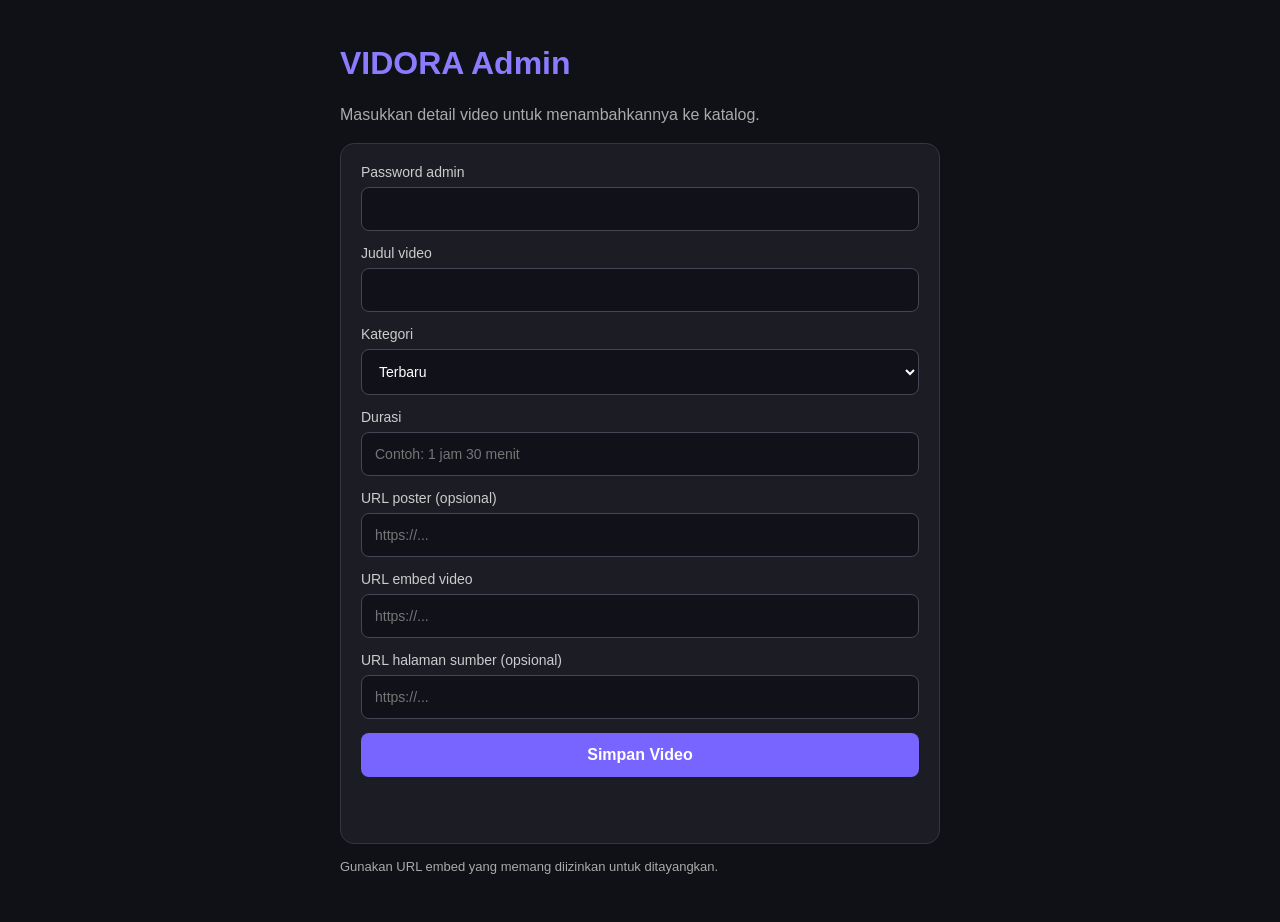
==== admin.html @ bb864c55 "Create admin.html" ====
<!DOCTYPE html><html lang="id">
<head>
  <meta charset="UTF-8">
  <meta name="viewport" content="width=device-width, initial-scale=1">
  <title>Admin | Vidora</title>
  <style>
    * { box-sizing: border-box; }
    body {
      margin: 0;
      padding: 20px;
      background: #101116;
      color: #f5f5f7;
      font-family: Arial, sans-serif;
    }
    main { max-width: 600px; margin: 25px auto; }
    h1 { color: #8b7cff; }
    p { color: #aaa; line-height: 1.5; }
    form {
      display: grid;
      gap: 14px;
      background: #1b1c24;
      padding: 20px;
      border-radius: 14px;
      border: 1px solid #333542;
    }
    label { font-size: 14px; color: #ccc; }
    input, select, button {
      width: 100%;
      padding: 13px;
      border-radius: 8px;
      border: 1px solid #444653;
      font: inherit;
    }
    input, select {
      background: #111219;
      color: white;
      margin-top: 7px;
    }
    button {
      background: #7865ff;
      color: white;
      font-weight: bold;
      border: 0;
      cursor: pointer;
    }
    #status { white-space: pre-wrap; }
    .hint { font-size: 13px; }
  </style>
</head>
<body>
<main>
  <h1>VIDORA Admin</h1>
  <p>Masukkan detail video untuk menambahkannya ke katalog.</p>  <form id="videoForm">
    <label>Password admin
      <input id="password" type="password"
        autocomplete="current-password" required>
    </label><label>Judul video
  <input id="title" required maxlength="200">
</label>

<label>Kategori
  <select id="category">
    <option>Terbaru</option>
    <option>Film</option>
    <option>Drama</option>
    <option>Anime</option>
    <option>Lainnya</option>
  </select>
</label>

<label>Durasi
  <input id="duration" placeholder="Contoh: 1 jam 30 menit">
</label>

<label>URL poster (opsional)
  <input id="poster" type="url" placeholder="https://...">
</label>

<label>URL embed video
  <input id="embedUrl" type="url"
    placeholder="https://..." required>
</label>

<label>URL halaman sumber (opsional)
  <input id="pageUrl" type="url" placeholder="https://...">
</label>

<button type="submit">Simpan Video</button>
<p id="status" role="status"></p>

  </form>  <p class="hint">
    Gunakan URL embed yang memang diizinkan untuk ditayangkan.
  </p>
</main><script>
const form = document.getElementById("videoForm");
const statusBox = document.getElementById("status");

form.addEventListener("submit", async (event) => {
  event.preventDefault();

  const password = document.getElementById("password").value;
  const data = {
    title: document.getElementById("title").value.trim(),
    category: document.getElementById("category").value,
    duration: document.getElementById("duration").value.trim(),
    poster: document.getElementById("poster").value.trim(),
    embedUrl: document.getElementById("embedUrl").value.trim(),
    pageUrl: document.getElementById("pageUrl").value.trim()
  };

  statusBox.textContent = "Menyimpan video...";

  try {
    const response = await fetch("/api/admin/video", {
      method: "POST",
      headers: {
        "Content-Type": "application/json",
        "Authorization": "Bearer " + password
      },
      body: JSON.stringify(data)
    });

    const result = await response.json();

    if (!response.ok) {
      throw new Error(result.error || "Gagal menyimpan video");
    }

    statusBox.textContent = "Video berhasil ditambahkan!";
    form.reset();
  } catch (error) {
    statusBox.textContent = "Gagal: " + error.message;
  }
});
</script></body>
</html>
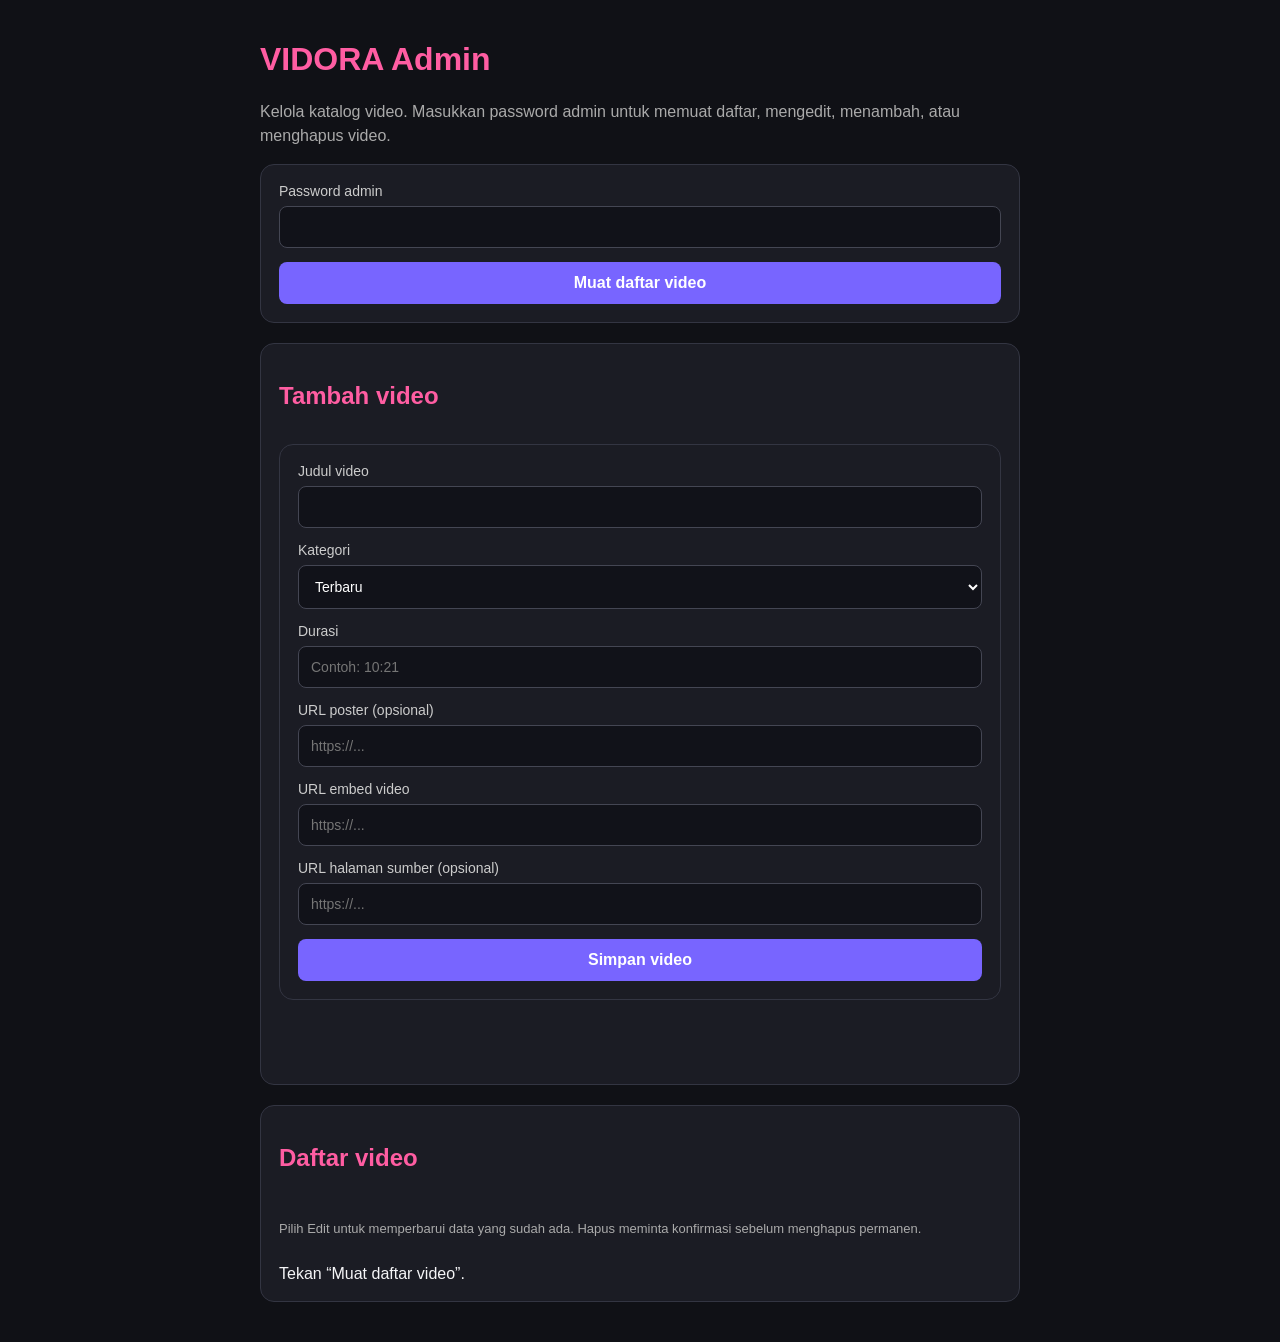
==== commit 1fbf1718: "Add admin video list edit and delete controls" ====
--- a/admin.html
+++ b/admin.html
@@ -1,48 +1,28 @@
-<!DOCTYPE html><html lang="id">
+<!DOCTYPE html>
+<html lang="id">
 <head>
   <meta charset="UTF-8">
   <meta name="viewport" content="width=device-width, initial-scale=1">
   <title>Admin | Vidora</title>
   <style>
     * { box-sizing: border-box; }
-    body {
-      margin: 0;
-      padding: 20px;
-      background: #101116;
-      color: #f5f5f7;
-      font-family: Arial, sans-serif;
-    }
-    main { max-width: 600px; margin: 25px auto; }
-    h1 { color: #8b7cff; }
+    body { margin: 0; padding: 20px; background: #101116; color: #f5f5f7; font-family: Arial, sans-serif; }
+    main { max-width: 760px; margin: 20px auto; }
+    h1, h2 { color: #ff5da2; }
     p { color: #aaa; line-height: 1.5; }
-    form {
-      display: grid;
-      gap: 14px;
-      background: #1b1c24;
-      padding: 20px;
-      border-radius: 14px;
-      border: 1px solid #333542;
-    }
-    label { font-size: 14px; color: #ccc; }
-    input, select, button {
-      width: 100%;
-      padding: 13px;
-      border-radius: 8px;
-      border: 1px solid #444653;
-      font: inherit;
-    }
-    input, select {
-      background: #111219;
-      color: white;
-      margin-top: 7px;
-    }
-    button {
-      background: #7865ff;
-      color: white;
-      font-weight: bold;
-      border: 0;
-      cursor: pointer;
-    }
+    form, .panel { display: grid; gap: 14px; background: #1b1c24; padding: 18px; border-radius: 14px; border: 1px solid #333542; margin-bottom: 20px; }
+    label { display: block; font-size: 14px; color: #ccc; }
+    input, select, button { width: 100%; padding: 12px; border-radius: 8px; border: 1px solid #444653; font: inherit; }
+    input, select { background: #111219; color: white; margin-top: 7px; }
+    button { background: #7865ff; color: white; font-weight: bold; border: 0; cursor: pointer; }
+    button.secondary { background: #343541; }
+    button.danger { background: #a72f4c; }
+    button:disabled { opacity: .6; cursor: wait; }
+    .video { padding: 14px 0; border-bottom: 1px solid #343541; }
+    .video:last-child { border-bottom: 0; }
+    .video strong { display: block; margin-bottom: 6px; overflow-wrap: anywhere; }
+    .meta { color: #aaa; font-size: 13px; margin-bottom: 10px; }
+    .actions { display: grid; grid-template-columns: 1fr 1fr; gap: 8px; }
     #status { white-space: pre-wrap; }
     .hint { font-size: 13px; }
   </style>
@@ -50,87 +30,202 @@
 <body>
 <main>
   <h1>VIDORA Admin</h1>
-  <p>Masukkan detail video untuk menambahkannya ke katalog.</p>  <form id="videoForm">
+  <p>Kelola katalog video. Masukkan password admin untuk memuat daftar, mengedit, menambah, atau menghapus video.</p>
+
+  <section class="panel">
     <label>Password admin
-      <input id="password" type="password"
-        autocomplete="current-password" required>
-    </label><label>Judul video
-  <input id="title" required maxlength="200">
-</label>
-
-<label>Kategori
-  <select id="category">
-    <option>Terbaru</option>
-    <option>Film</option>
-    <option>Drama</option>
-    <option>Anime</option>
-    <option>Lainnya</option>
-  </select>
-</label>
-
-<label>Durasi
-  <input id="duration" placeholder="Contoh: 1 jam 30 menit">
-</label>
-
-<label>URL poster (opsional)
-  <input id="poster" type="url" placeholder="https://...">
-</label>
-
-<label>URL embed video
-  <input id="embedUrl" type="url"
-    placeholder="https://..." required>
-</label>
-
-<label>URL halaman sumber (opsional)
-  <input id="pageUrl" type="url" placeholder="https://...">
-</label>
-
-<button type="submit">Simpan Video</button>
-<p id="status" role="status"></p>
-
-  </form>  <p class="hint">
-    Gunakan URL embed yang memang diizinkan untuk ditayangkan.
-  </p>
-</main><script>
-const form = document.getElementById("videoForm");
-const statusBox = document.getElementById("status");
+      <input id="password" type="password" autocomplete="current-password" required>
+    </label>
+    <button id="loadVideos" type="button">Muat daftar video</button>
+  </section>
+
+  <section class="panel">
+    <h2 id="formHeading">Tambah video</h2>
+    <form id="videoForm">
+      <label>Judul video
+        <input id="title" required maxlength="200">
+      </label>
+      <label>Kategori
+        <select id="category">
+          <option>Terbaru</option><option>Film</option><option>Drama</option><option>Anime</option><option>Lainnya</option>
+        </select>
+      </label>
+      <label>Durasi
+        <input id="duration" placeholder="Contoh: 10:21">
+      </label>
+      <label>URL poster (opsional)
+        <input id="poster" type="url" placeholder="https://...">
+      </label>
+      <label>URL embed video
+        <input id="embedUrl" type="url" placeholder="https://..." required>
+      </label>
+      <label>URL halaman sumber (opsional)
+        <input id="pageUrl" type="url" placeholder="https://...">
+      </label>
+      <button id="saveButton" type="submit">Simpan video</button>
+      <button id="cancelEdit" class="secondary" type="button" hidden>Batal edit</button>
+    </form>
+    <p id="status" role="status"></p>
+  </section>
+
+  <section class="panel">
+    <h2>Daftar video</h2>
+    <p class="hint">Pilih Edit untuk memperbarui data yang sudah ada. Hapus meminta konfirmasi sebelum menghapus permanen.</p>
+    <div id="videoList">Tekan “Muat daftar video”.</div>
+  </section>
+</main>
+<script>
+const $ = (id) => document.getElementById(id);
+const form = $("videoForm");
+const statusBox = $("status");
+let editingId = null;
+let videos = [];
+
+function authHeaders(json = false) {
+  const headers = { Authorization: "Bearer " + $("password").value };
+  if (json) headers["Content-Type"] = "application/json";
+  return headers;
+}
+
+function setStatus(message) { statusBox.textContent = message; }
+
+function resetForm() {
+  editingId = null;
+  form.reset();
+  $("formHeading").textContent = "Tambah video";
+  $("saveButton").textContent = "Simpan video";
+  $("cancelEdit").hidden = true;
+}
+
+async function loadVideos() {
+  if (!$("password").value) {
+    setStatus("Masukkan password admin dulu.");
+    return;
+  }
+  $("loadVideos").disabled = true;
+  $("videoList").textContent = "Memuat daftar video...";
+  try {
+    const response = await fetch("/api/videos", { cache: "no-store" });
+    if (!response.ok) throw new Error("Gagal mengambil daftar video.");
+    const data = await response.json();
+    videos = Array.isArray(data) ? data : (data.videos || data.results || []);
+    renderVideos();
+    setStatus("Daftar video dimuat: " + videos.length + " video.");
+  } catch (error) {
+    $("videoList").textContent = "Gagal memuat daftar video.";
+    setStatus(error.message);
+  } finally {
+    $("loadVideos").disabled = false;
+  }
+}
+
+function renderVideos() {
+  const list = $("videoList");
+  list.replaceChildren();
+  if (!videos.length) {
+    list.textContent = "Belum ada video.";
+    return;
+  }
+
+  for (const video of videos) {
+    const item = document.createElement("div");
+    item.className = "video";
+    const title = document.createElement("strong");
+    title.textContent = video.title || "Video tanpa judul";
+    const meta = document.createElement("div");
+    meta.className = "meta";
+    meta.textContent = "ID " + video.id + " · " + (video.category || "Terbaru");
+    const actions = document.createElement("div");
+    actions.className = "actions";
+
+    const edit = document.createElement("button");
+    edit.type = "button";
+    edit.className = "secondary";
+    edit.textContent = "Edit";
+    edit.addEventListener("click", () => startEdit(video));
+
+    const remove = document.createElement("button");
+    remove.type = "button";
+    remove.className = "danger";
+    remove.textContent = "Hapus";
+    remove.addEventListener("click", () => deleteVideo(video));
+
+    actions.append(edit, remove);
+    item.append(title, meta, actions);
+    list.append(item);
+  }
+}
+
+function startEdit(video) {
+  editingId = Number(video.id);
+  $("title").value = video.title || "";
+  $("category").value = video.category || "Terbaru";
+  $("duration").value = video.duration || "";
+  $("poster").value = video.poster || "";
+  $("embedUrl").value = video.embedUrl || video.embed_url || "";
+  $("pageUrl").value = video.pageUrl || video.page_url || "";
+  $("formHeading").textContent = "Edit video ID " + editingId;
+  $("saveButton").textContent = "Simpan perubahan";
+  $("cancelEdit").hidden = false;
+  setStatus("Mengedit video ID " + editingId + ". Perubahan belum disimpan.");
+  window.scrollTo({ top: 0, behavior: "smooth" });
+}
+
+async function deleteVideo(video) {
+  if (!confirm('Hapus video "' + (video.title || "tanpa judul") + '" (ID ' + video.id + ')? Tindakan ini tidak bisa dibatalkan.')) return;
+  try {
+    const response = await fetch("/api/admin/video?id=" + encodeURIComponent(video.id), {
+      method: "DELETE",
+      headers: authHeaders()
+    });
+    const result = await response.json();
+    if (!response.ok) throw new Error(result.error || "Gagal menghapus video.");
+    if (editingId === Number(video.id)) resetForm();
+    setStatus(result.message || "Video berhasil dihapus.");
+    await loadVideos();
+  } catch (error) {
+    setStatus("Gagal: " + error.message);
+  }
+}
+
+$("loadVideos").addEventListener("click", loadVideos);
+$("cancelEdit").addEventListener("click", () => {
+  resetForm();
+  setStatus("Edit dibatalkan.");
+});
 
 form.addEventListener("submit", async (event) => {
   event.preventDefault();
-
-  const password = document.getElementById("password").value;
   const data = {
-    title: document.getElementById("title").value.trim(),
-    category: document.getElementById("category").value,
-    duration: document.getElementById("duration").value.trim(),
-    poster: document.getElementById("poster").value.trim(),
-    embedUrl: document.getElementById("embedUrl").value.trim(),
-    pageUrl: document.getElementById("pageUrl").value.trim()
+    title: $("title").value.trim(),
+    category: $("category").value,
+    duration: $("duration").value.trim(),
+    poster: $("poster").value.trim(),
+    embedUrl: $("embedUrl").value.trim(),
+    pageUrl: $("pageUrl").value.trim()
   };
-
-  statusBox.textContent = "Menyimpan video...";
-
+  const isEditing = editingId !== null;
+  setStatus(isEditing ? "Menyimpan perubahan..." : "Menyimpan video...");
+  $("saveButton").disabled = true;
   try {
-    const response = await fetch("/api/admin/video", {
-      method: "POST",
-      headers: {
-        "Content-Type": "application/json",
-        "Authorization": "Bearer " + password
-      },
+    const response = await fetch(isEditing
+      ? "/api/admin/video?id=" + encodeURIComponent(editingId)
+      : "/api/admin/video", {
+      method: isEditing ? "PUT" : "POST",
+      headers: authHeaders(true),
       body: JSON.stringify(data)
     });
-
     const result = await response.json();
-
-    if (!response.ok) {
-      throw new Error(result.error || "Gagal menyimpan video");
-    }
-
-    statusBox.textContent = "Video berhasil ditambahkan!";
-    form.reset();
+    if (!response.ok) throw new Error(result.error || "Gagal menyimpan video.");
+    setStatus(result.message || (isEditing ? "Video diperbarui." : "Video ditambahkan."));
+    resetForm();
+    await loadVideos();
   } catch (error) {
-    statusBox.textContent = "Gagal: " + error.message;
+    setStatus("Gagal: " + error.message);
+  } finally {
+    $("saveButton").disabled = false;
   }
 });
-</script></body>
+</script>
+</body>
 </html>
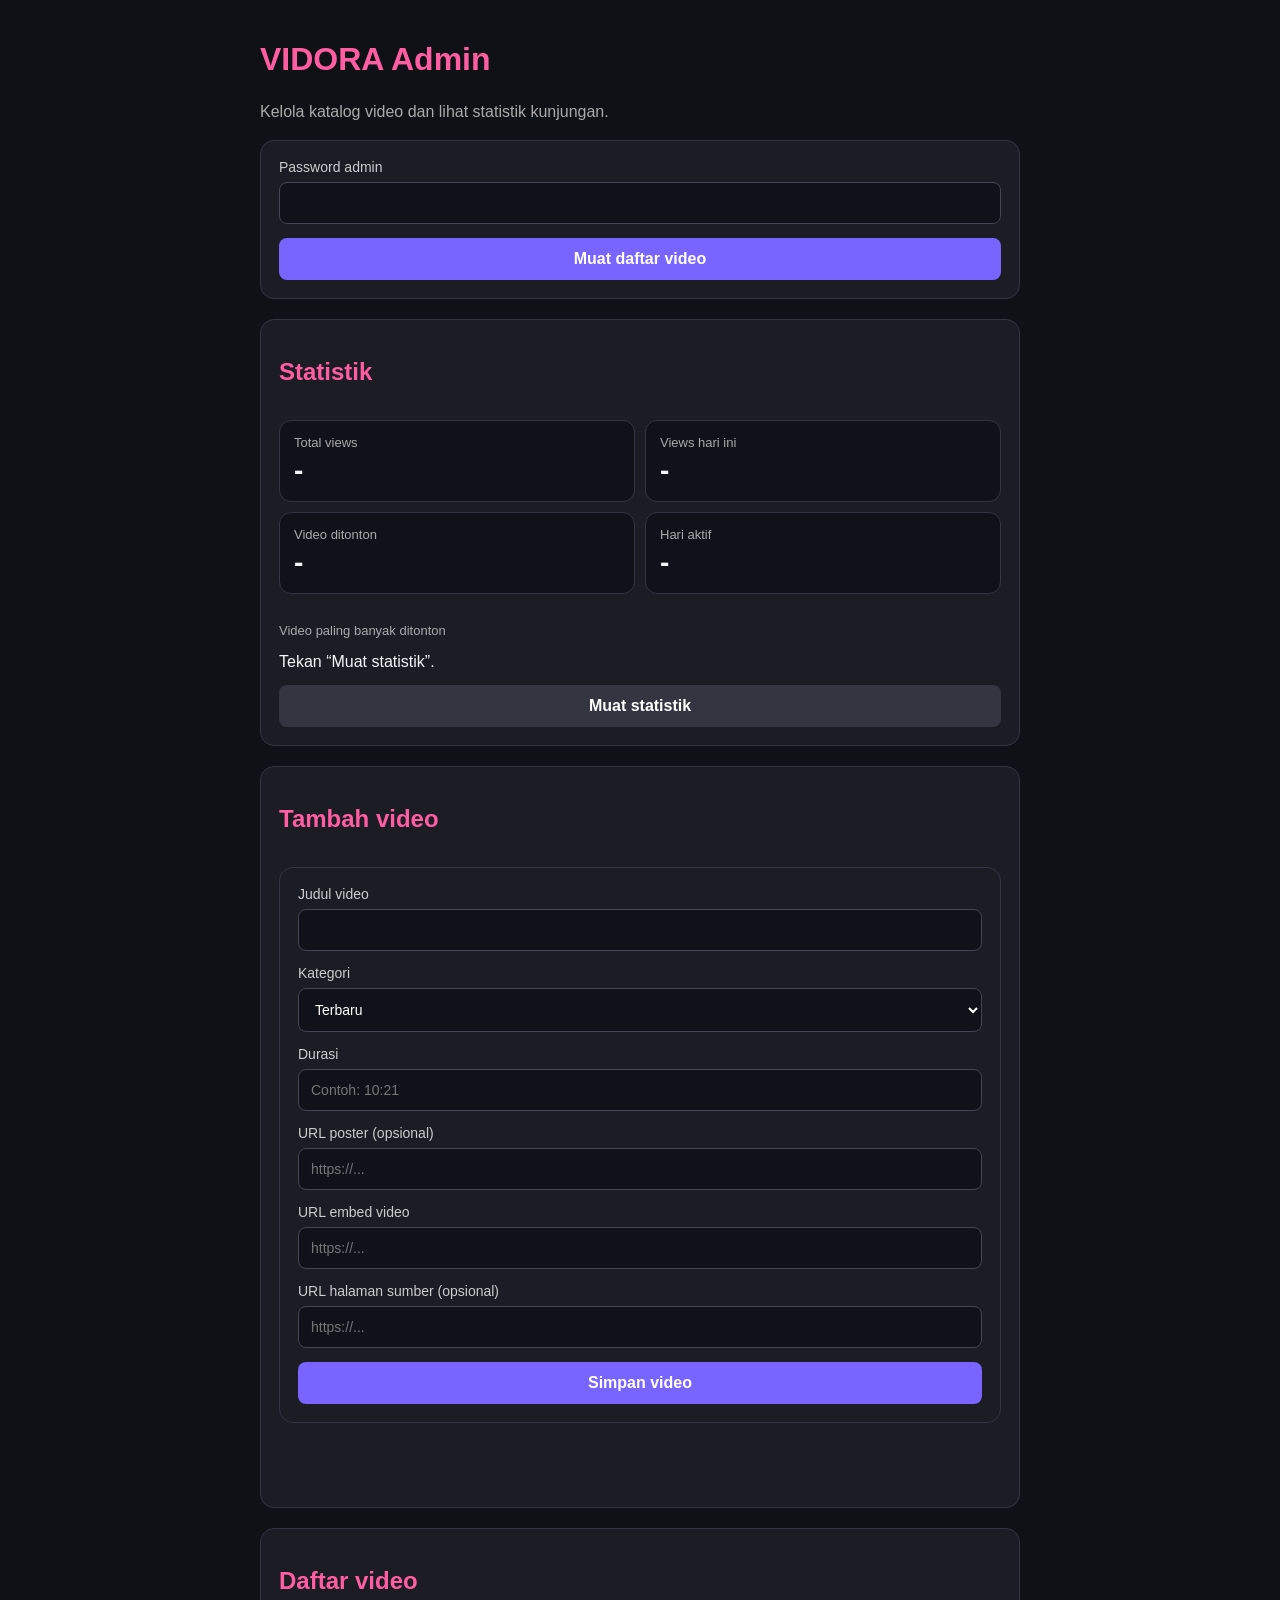
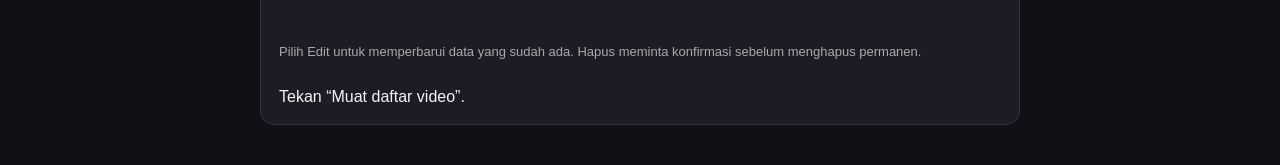
==== commit f655a869: "Add analytics dashboard to admin" ====
--- a/admin.html
+++ b/admin.html
@@ -25,18 +25,42 @@
     .actions { display: grid; grid-template-columns: 1fr 1fr; gap: 8px; }
     #status { white-space: pre-wrap; }
     .hint { font-size: 13px; }
+    .stats-grid { display: grid; grid-template-columns: repeat(2, 1fr); gap: 10px; }
+    .stat { background: #111219; border: 1px solid #333542; border-radius: 12px; padding: 14px; }
+    .stat-label { color: #aaa; font-size: 13px; }
+    .stat-value { font-size: 28px; font-weight: bold; margin-top: 5px; }
+    .rank { display: flex; justify-content: space-between; gap: 12px; padding: 11px 0; border-bottom: 1px solid #343541; }
+    .rank:last-child { border-bottom: 0; }
+    .rank-title { overflow-wrap: anywhere; }
+    .rank-views { white-space: nowrap; color: #aaa; }
+    @media (max-width: 520px) { .stats-grid { grid-template-columns: 1fr; } }
   </style>
 </head>
 <body>
 <main>
   <h1>VIDORA Admin</h1>
-  <p>Kelola katalog video. Masukkan password admin untuk memuat daftar, mengedit, menambah, atau menghapus video.</p>
+  <p>Kelola katalog video dan lihat statistik kunjungan.</p>
 
   <section class="panel">
     <label>Password admin
       <input id="password" type="password" autocomplete="current-password" required>
     </label>
     <button id="loadVideos" type="button">Muat daftar video</button>
+  </section>
+
+  <section class="panel">
+    <h2>Statistik</h2>
+    <div class="stats-grid">
+      <div class="stat"><div class="stat-label">Total views</div><div class="stat-value" id="totalViews">-</div></div>
+      <div class="stat"><div class="stat-label">Views hari ini</div><div class="stat-value" id="viewsToday">-</div></div>
+      <div class="stat"><div class="stat-label">Video ditonton</div><div class="stat-value" id="videosViewed">-</div></div>
+      <div class="stat"><div class="stat-label">Hari aktif</div><div class="stat-value" id="activeDays">-</div></div>
+    </div>
+    <div>
+      <p class="hint">Video paling banyak ditonton</p>
+      <div id="popularVideos">Tekan “Muat statistik”.</div>
+    </div>
+    <button id="loadStats" class="secondary" type="button">Muat statistik</button>
   </section>
 
   <section class="panel">
@@ -95,6 +119,54 @@
   $("formHeading").textContent = "Tambah video";
   $("saveButton").textContent = "Simpan video";
   $("cancelEdit").hidden = true;
+}
+
+async function loadStats() {
+  if (!$("password").value) {
+    setStatus("Masukkan password admin dulu.");
+    return;
+  }
+  $("loadStats").disabled = true;
+  $("popularVideos").textContent = "Memuat statistik...";
+  try {
+    const response = await fetch("/api/admin/analytics", {
+      cache: "no-store",
+      headers: authHeaders()
+    });
+    const data = await response.json();
+    if (!response.ok) throw new Error(data.error || "Gagal mengambil statistik.");
+
+    $("totalViews").textContent = Number(data.totals?.totalViews || 0).toLocaleString("id-ID");
+    $("viewsToday").textContent = Number(data.totals?.viewsToday || 0).toLocaleString("id-ID");
+    $("videosViewed").textContent = Number(data.totals?.videosViewed || 0).toLocaleString("id-ID");
+    $("activeDays").textContent = Number(data.totals?.activeDays || 0).toLocaleString("id-ID");
+
+    const popular = Array.isArray(data.popular) ? data.popular : [];
+    const list = $("popularVideos");
+    list.replaceChildren();
+    if (!popular.length) {
+      list.textContent = "Belum ada page view.";
+    } else {
+      popular.forEach((item, index) => {
+        const row = document.createElement("div");
+        row.className = "rank";
+        const title = document.createElement("div");
+        title.className = "rank-title";
+        title.textContent = `${index + 1}. ${item.title || "Video tanpa judul"}`;
+        const views = document.createElement("div");
+        views.className = "rank-views";
+        views.textContent = `${Number(item.views || 0).toLocaleString("id-ID")} views`;
+        row.append(title, views);
+        list.append(row);
+      });
+    }
+    setStatus("Statistik berhasil dimuat.");
+  } catch (error) {
+    $("popularVideos").textContent = "Gagal memuat statistik.";
+    setStatus(error.message);
+  } finally {
+    $("loadStats").disabled = false;
+  }
 }
 
 async function loadVideos() {
@@ -183,12 +255,14 @@
     if (editingId === Number(video.id)) resetForm();
     setStatus(result.message || "Video berhasil dihapus.");
     await loadVideos();
+    await loadStats();
   } catch (error) {
     setStatus("Gagal: " + error.message);
   }
 }
 
 $("loadVideos").addEventListener("click", loadVideos);
+$("loadStats").addEventListener("click", loadStats);
 $("cancelEdit").addEventListener("click", () => {
   resetForm();
   setStatus("Edit dibatalkan.");
@@ -220,6 +294,7 @@
     setStatus(result.message || (isEditing ? "Video diperbarui." : "Video ditambahkan."));
     resetForm();
     await loadVideos();
+    await loadStats();
   } catch (error) {
     setStatus("Gagal: " + error.message);
   } finally {
